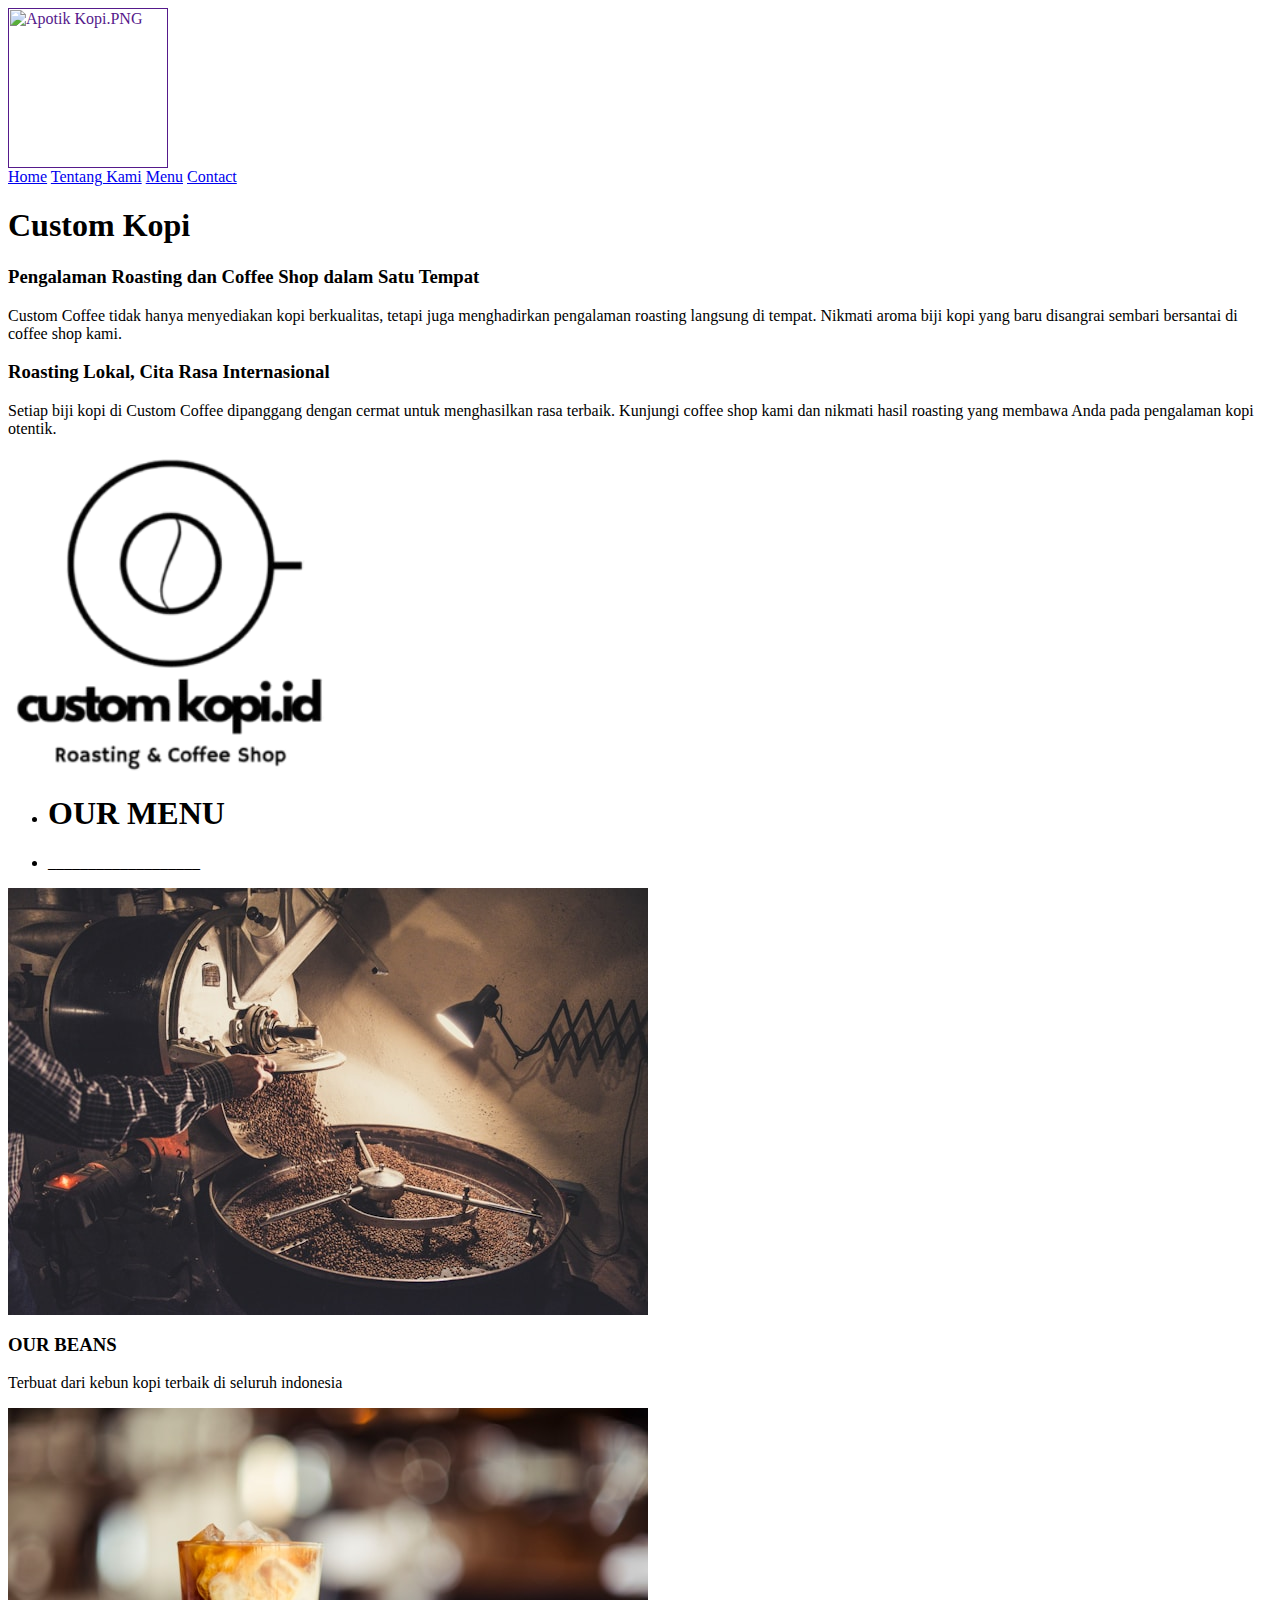
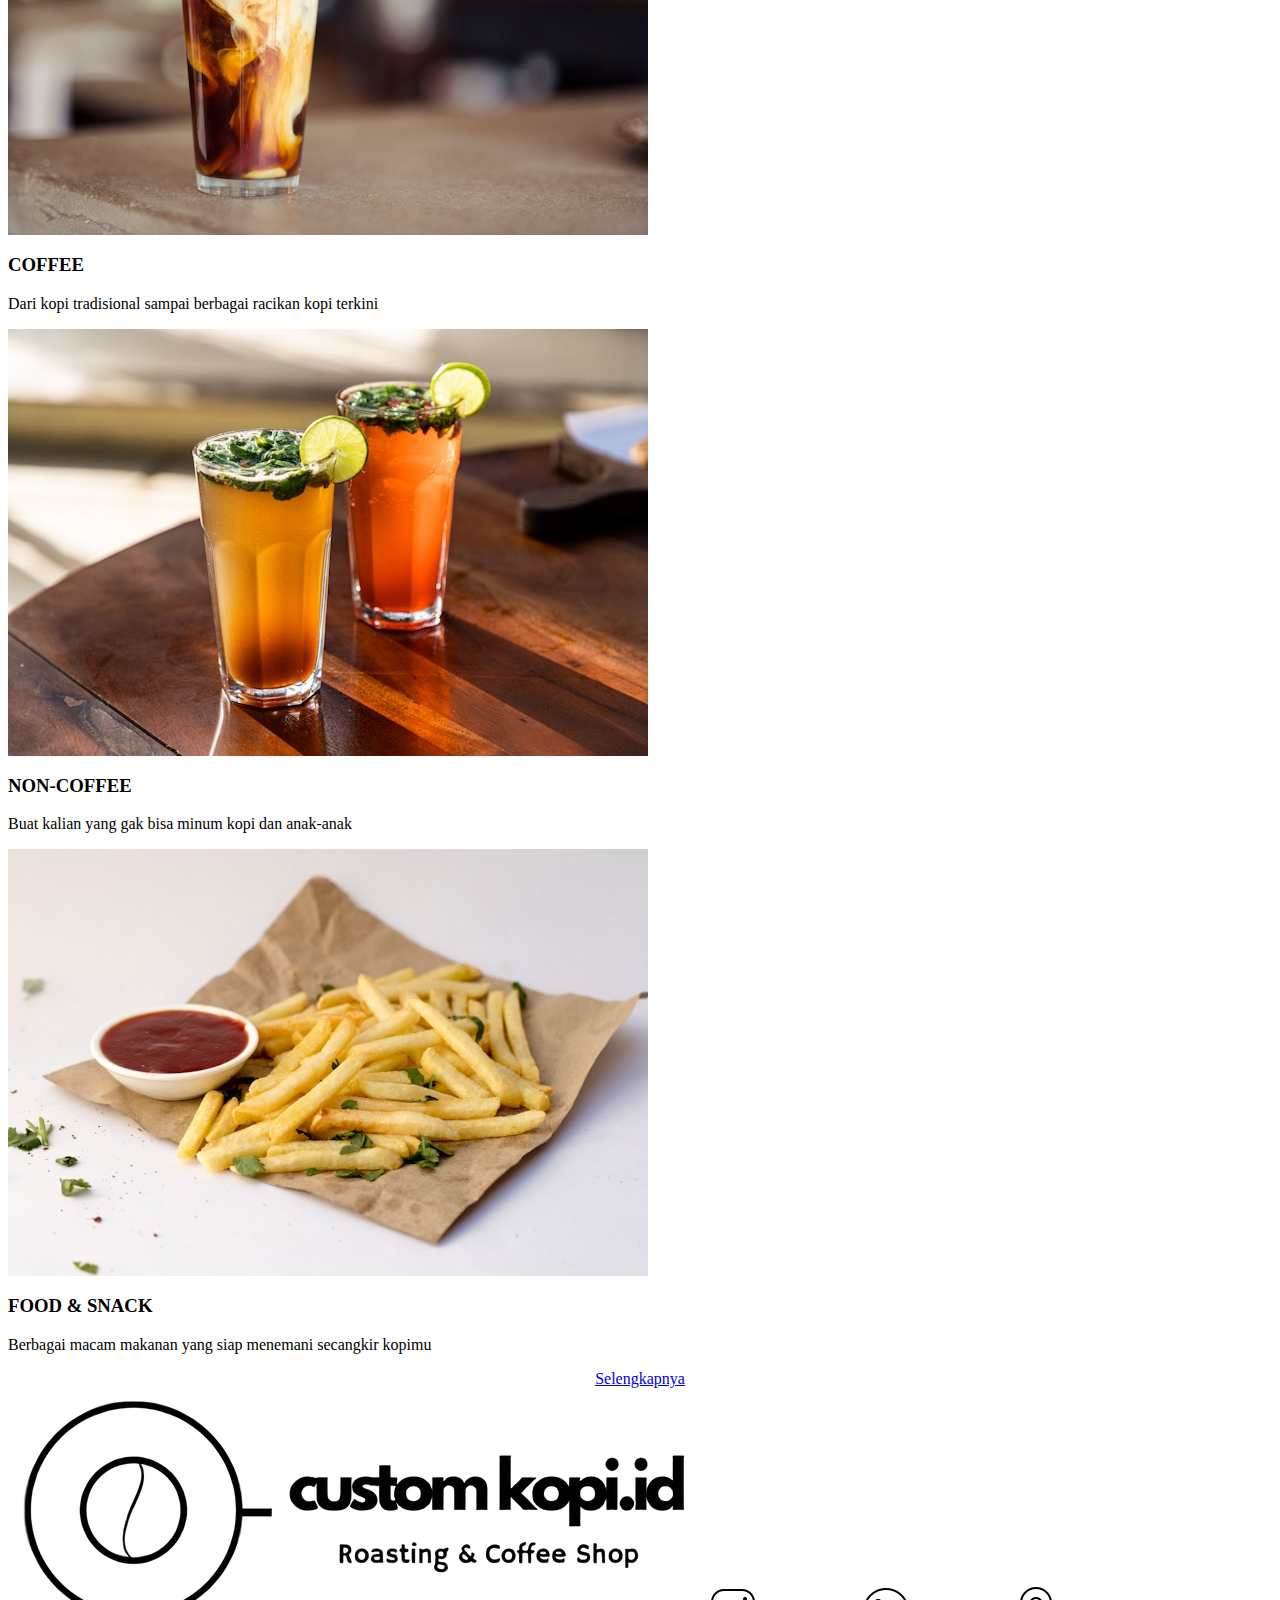
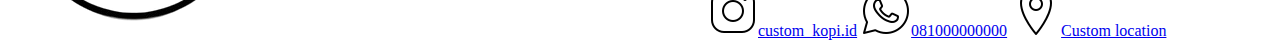
==== index.html @ 1eb49771 "mengganti ke index html" ====
<html lang="en">

<head>
    <meta charset="UTF-8">
    <meta name="viewport" content="width=device-width, initial-scale=1.0">
    <link rel="stylesheet" href="Style.css">
    <link rel="icon" href="foto/Custom_logo-removebg-preview 2.png">
    <title>Custom Kopi</title>
</head>

<body>
    <nav class="nav">
        <a href=""><img style="width: 10em;" src="foto/Custom logo 2 .PNG" alt="Apotik Kopi.PNG"></a>

        <div class="navbar">
            <a href="index.html">Home</a>
            <a href="Tentang_kami.html">Tentang Kami</a>
            <a href="Menu.html">Menu</a>
            <a href="Contact.html">Contact</a>
        </div>
    </nav>

    <div class="section_1">
        <div class="main">
            <h1>Custom Kopi</h1>
            <h3>Pengalaman Roasting dan Coffee Shop dalam Satu Tempat</h3>
            <p>Custom Coffee tidak hanya menyediakan kopi berkualitas, tetapi juga menghadirkan pengalaman roasting
                langsung di tempat. Nikmati aroma biji kopi yang baru disangrai sembari bersantai di coffee shop kami.
            </p>
            <h3>Roasting Lokal, Cita Rasa Internasional</h3>
            <p>Setiap biji kopi di Custom Coffee dipanggang dengan cermat untuk menghasilkan rasa terbaik. Kunjungi
                coffee shop kami dan nikmati hasil roasting yang membawa Anda pada pengalaman kopi otentik.</p>
        </div>
        <img style="width: 20em;" src="foto/Custom_logo-removebg-preview.png" alt="Custom logo">
    </div>

    <div class="section_2">
        <ul>
            <li>
                <h1>OUR MENU</h1>
            </li>
            <li>
                <p>___________________</p>
            </li>
        </ul>

        <div class="menu">   
            <div class="kotak">
                <img src="foto/yanapi-senaud-6HR8vpjYUHo-unsplash (1).jpg" alt="">
                <h3>OUR BEANS</h3>
                <p>Terbuat dari kebun kopi terbaik di seluruh indonesia</p>
            </div>
            <div class="kotak">
                <img src="foto/demi-deherrera-L-sm1B4L1Ns-unsplash.jpg" alt="">
                <h3>COFFEE</h3>
                <p>Dari kopi tradisional sampai berbagai racikan kopi terkini</p>
            </div>
            <div class="kotak">
                <img src="foto/jay-gajjar-GAMGWp_kQ-0-unsplash.jpg" alt="">
                <h3>NON-COFFEE</h3>
                <p>Buat kalian yang gak bisa minum kopi dan anak-anak</p>
            </div>
            <div class="kotak">
                <img src="foto/pixzolo-photography-8YBHgP0WrEo-unsplash.jpg" alt="">
                <h3>FOOD & SNACK</h3>
                <p>Berbagai macam makanan yang siap menemani secangkir kopimu</p>
            </div>
        </div>
        <div style="display: flex; justify-content: center; align-items: center;">
            <a class="a_hover" href="Menu.html">Selengkapnya</a>
        </div>
    </div>
    <footer class="footer">
        <img class="footer_logo" src="foto/Custom_logo_2_-removebg-preview.png" alt="Custom logo">
        <a href="https://www.instagram.com/custom_kopi.id/"><img class="footer_img" src="foto/icons8-instagram-50.png" alt="">custom_kopi.id</a>
        <a href="https://wa.me/081000000000"><img class="footer_img" src="foto/icons8-whatsapp-50.png" alt="">081000000000</a>
        <a href="https://maps.app.goo.gl/3bcbgzhW2fwgwUXr5"><img class="footer_img" src="foto/icons8-location-50.png" alt="">Custom location</a>
    </footer>
</body>

</html>
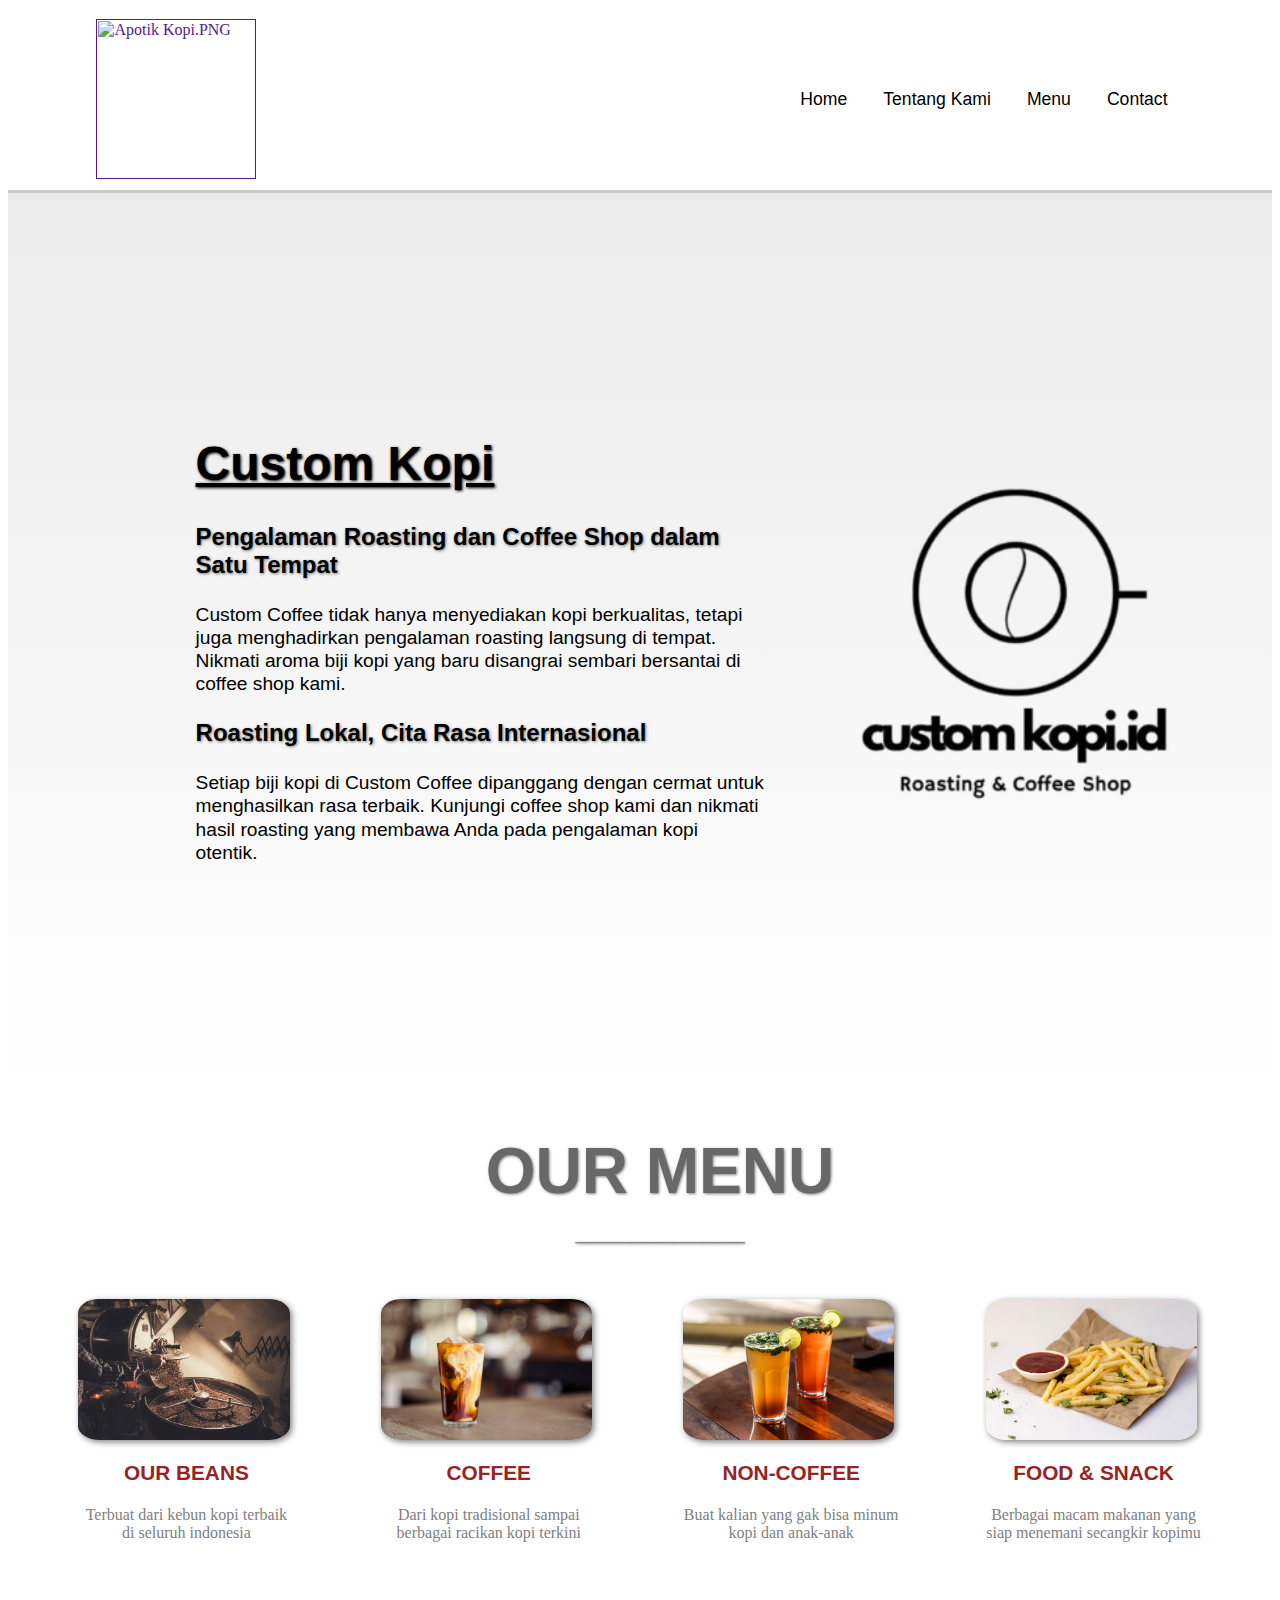
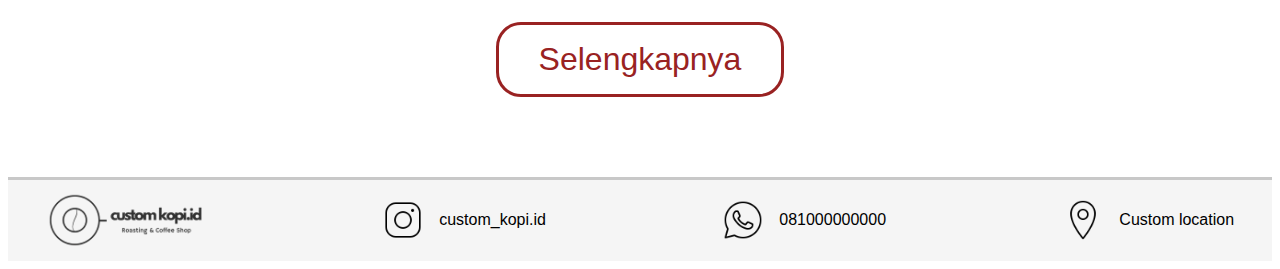
==== commit 34993131: "Update index.html" ====
--- a/index.html
+++ b/index.html
@@ -3,7 +3,7 @@
 <head>
     <meta charset="UTF-8">
     <meta name="viewport" content="width=device-width, initial-scale=1.0">
-    <link rel="stylesheet" href="Style.css">
+    <link rel="stylesheet" href="style.css">
     <link rel="icon" href="foto/Custom_logo-removebg-preview 2.png">
     <title>Custom Kopi</title>
 </head>
@@ -78,4 +78,4 @@
     </footer>
 </body>
 
-</html>+</html>
--- a/style.css
+++ b/style.css
@@ -0,0 +1,327 @@
+/* Nav */
+.nav {
+    display: flex;
+    justify-content: space-between;
+    align-items: center;
+    padding: 0.7rem 7%;
+    background-color: #fff;
+    border-bottom: 3px solid rgb(200, 200, 200);
+    top: 0;
+    left: 0;
+    right: 0;
+    z-index: 9999;
+}
+
+.navbar a {
+    color: black;
+    display: inline-block;
+    font-size: 1.1rem;
+    padding: 1rem;
+    text-decoration: none;
+    font-family: sans-serif;
+    transition-duration: 0.5s;
+}
+
+.navbar a:hover {
+    background-color: whitesmoke;
+    border-radius: 10px;
+}
+
+/* section 1 */
+.section_1 {
+    min-height: 100vh;
+    display: flex;
+    align-items: center;
+    justify-content: center;
+    background-color: #fff;
+    background-image: linear-gradient(to bottom, rgb(235, 235, 235), #fff);
+}
+
+.main {
+    max-width: 45%;
+    padding: 0.7rem 7%;
+    font-family: 'Gill Sans', 'Gill Sans MT', 'Trebuchet MS', sans-serif;
+}
+
+.main h1 {
+    font-size: 3em;
+    color: rgb(0, 0, 0);
+    text-shadow: 1px 1px 3px rgba(3, 3, 3, 3);
+    text-decoration: underline;
+}
+
+.main h3 {
+    font-size: 1.5em;
+    text-shadow: 1px 1px 3px rgba(1, 1, 1, 0.5);
+}
+
+.main p {
+    font-size: 1.2em;
+    margin-top: 1rem;
+    line-height: 1.2;
+    font-weight: 100;
+}
+
+/* section 2 */
+.section_2 {
+    background-color: #fff;
+    justify-content: center;
+    align-items: center;
+}
+
+.section_2 ul {
+    color: rgb(104, 104, 104);
+    font-family: sans-serif;
+    font-size: 2rem;
+    list-style: none;
+    text-shadow: 1px 1px 3px gray;
+}
+
+.section_2 li {
+    display: flex;
+    align-items: center;
+    justify-content: center;
+    line-height: 0.1;
+}
+
+.menu {
+    display: flex;
+    flex-wrap: wrap;
+    align-items: center;
+    justify-content: space-evenly;
+}
+
+.a_hover{
+    transition-duration: 0.25s;
+}
+
+.a_hover:hover {
+    color: #fff;
+    background-color: rgb(153, 34, 34);
+    border-color: rgb(153, 34, 34);
+}
+
+.section_2 .kotak {
+    color: black;
+    font-size: 1.1rem;
+    margin: 1rem;
+}
+
+.section_2 img {
+    border-radius: 10%;
+    width: 12em;
+    display: flex;
+    justify-content: center;
+    align-items: center;
+    box-shadow: 1px 3px 3px gray;
+}
+
+.section_2 h3 {
+    display: flex;
+    justify-content: center;
+    align-items: center;
+    font-size: 1.3rem;
+    font-family: sans-serif;
+    color: rgb(153, 34, 34);
+}
+
+.section_2 p {
+    display: flex;
+    justify-content: center;
+    align-items: center;
+    text-align: center;
+    font-size: 1rem;
+    color: gray;
+    max-width: 13.5rem;
+}
+
+.section_2 a {
+    background-color: white;
+    border-style: solid;
+    border-color: rgb(153, 34, 34);
+    color: rgb(153, 34, 34);
+    padding: 1rem 2.5rem;
+    border-radius: 25px;
+    display: inline-block;
+    font-size: 2rem;
+    text-decoration: none;
+    margin-top: 3rem;
+    font-family: sans-serif;
+}
+
+/* Footer */
+.footer {
+    background-color: whitesmoke;
+    display: flex;
+    align-items: center;
+    justify-content: space-between;
+    margin-top: 5rem;
+    padding: 0.3rem 3%;
+    border-top: 3px solid rgb(200, 200, 200);
+}
+
+.footer a {
+    display: flex;
+    align-items: center;
+    justify-content: space-between;
+    text-decoration: none;
+    color: black;
+    font-size: 1rem;
+    font-family: sans-serif;
+}
+
+.footer_img {
+    margin: 1rem;
+    width: 2.5rem;
+}
+
+.footer_logo {
+    width: 10rem;
+    opacity: 80%;
+}
+
+/* section 3 */
+.section_3 {
+    min-height: 75vh;
+    display: flex;
+    align-items: center;
+    justify-content: center;
+    background-color: whitesmoke;
+}
+.section_3 img{
+    box-shadow: 2px 2px 6px gray;
+}
+
+/* Menu.html */
+.kotak img {
+    border-radius: 10%;
+    width: 12em;
+    display: flex;
+    justify-content: center;
+    align-items: center;
+    box-shadow: 2px 2px 6px gray;
+}
+
+.kotak_menu {
+    display: flex;
+    justify-content: space-evenly;
+    align-items: center;
+}
+
+.kotak_menu h3 {
+    display: flex;
+    justify-content: center;
+    align-items: center;
+    font-size: 1.3rem;
+    font-family: sans-serif;
+    color: rgb(153, 34, 34);
+    line-height: 3;
+}
+
+.header_menu {
+    display: flex;
+    justify-content: center;
+    align-items: center;
+    font-family: sans-serif;
+}
+
+/* Contact */
+.hubungi {
+    margin-top: 2rem;
+    border: 3px solid gray;
+    display: flex;
+    width: 80%;
+    box-shadow: 2px 2px 6px gray;
+}
+
+.map {
+    padding: 1rem;
+    width: 100%;
+    height: 25em;
+}
+
+.form {
+    display: flex;
+    justify-content: center;
+    align-items: center;
+    padding: 0.5rem 0.5rem;
+    width: 100%;
+    margin-right: 5rem;
+}
+
+.form img {
+    width: 2rem;
+    padding: 1rem;
+}
+
+.form input {
+    width: 15em;
+    background-color: whitesmoke;
+    color: black;
+    border: 2px solid gray;
+    border-radius: 4px;
+    resize: vertical;
+    font-family: sans-serif;
+}
+
+.pesan {
+    width: 15em;
+    background-color: whitesmoke;
+    color: black;
+    border: 2px solid gray;
+    border-radius: 4px;
+    resize: vertical;
+    font-family: sans-serif;
+}
+
+.submit {
+    display: flex;
+    justify-content: center;
+    align-items: center;
+}
+
+.submit button {
+    border: 2px solid gray;
+    color: gray;
+    border-radius: 4px;
+    margin: 1rem;
+    width: 7em;
+    font-size: 1em;
+    cursor: pointer;
+    font-weight: bold;
+    transition-duration: 0.25s;
+}
+
+.submit button:hover {
+    background-color: gray;
+    color: white;
+    font-family: sans-serif;
+}
+
+@media (min-width: 1900px) {
+    html {
+        font-size: 120%;
+    }
+}
+
+@media (max-width: 768px) {
+    html {
+        font-size: 62.5%;
+    }
+
+    .map {
+        flex-wrap: wrap;
+        height: 70%;
+        width: 93%;
+    }
+
+    .hubungi {
+        flex-wrap: wrap;
+    }
+}
+
+@media (max-width: 450px) {
+    html {
+        font-size: 55%;
+    }
+}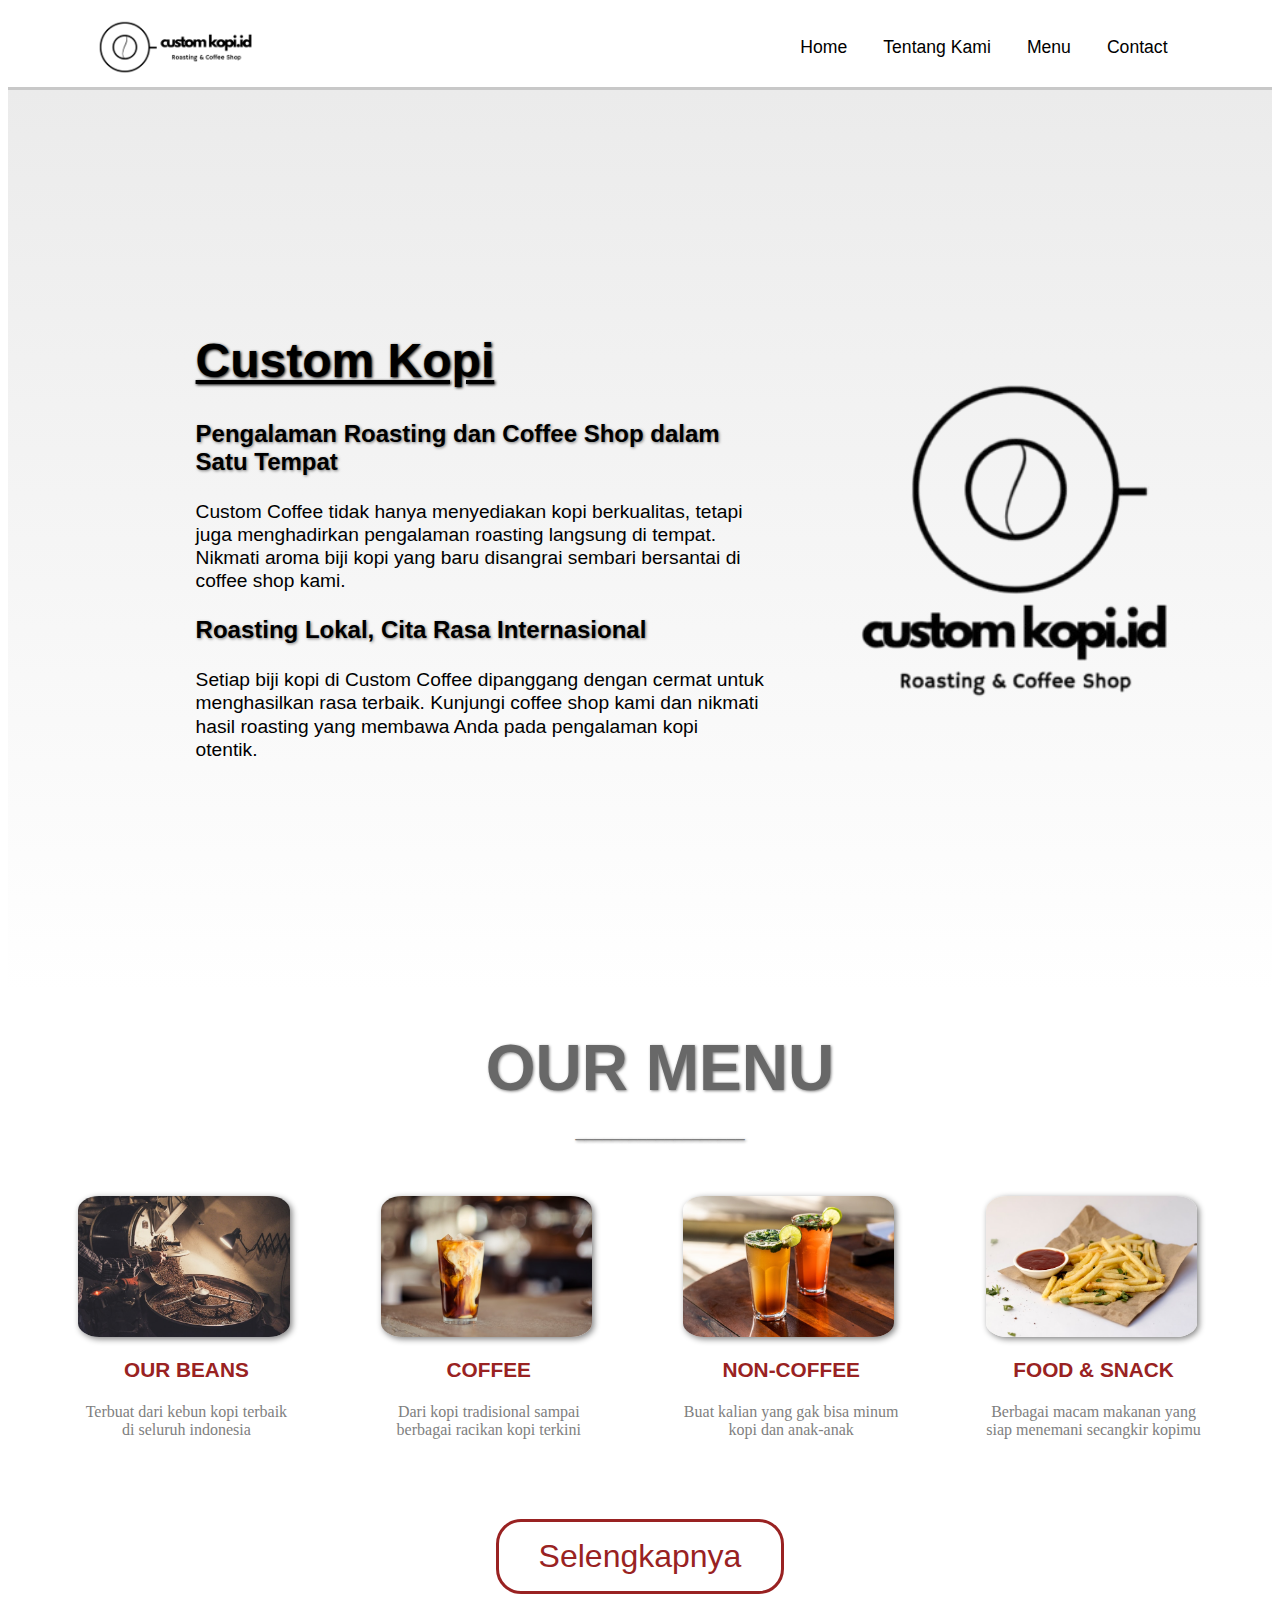
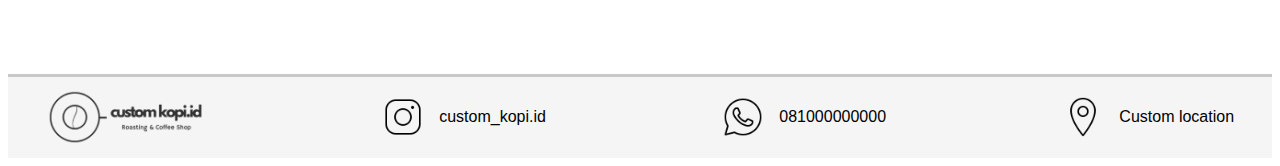
==== commit 8f71c305: "revisi" ====
--- a/index.html
+++ b/index.html
@@ -10,7 +10,7 @@
 
 <body>
     <nav class="nav">
-        <a href=""><img style="width: 10em;" src="foto/Custom logo 2 .PNG" alt="Apotik Kopi.PNG"></a>
+        <a href=""><img style="width: 10em;" src="foto/Custom_logo_2_-removebg-preview.png" alt="Apotik Kopi.PNG"></a>
 
         <div class="navbar">
             <a href="index.html">Home</a>
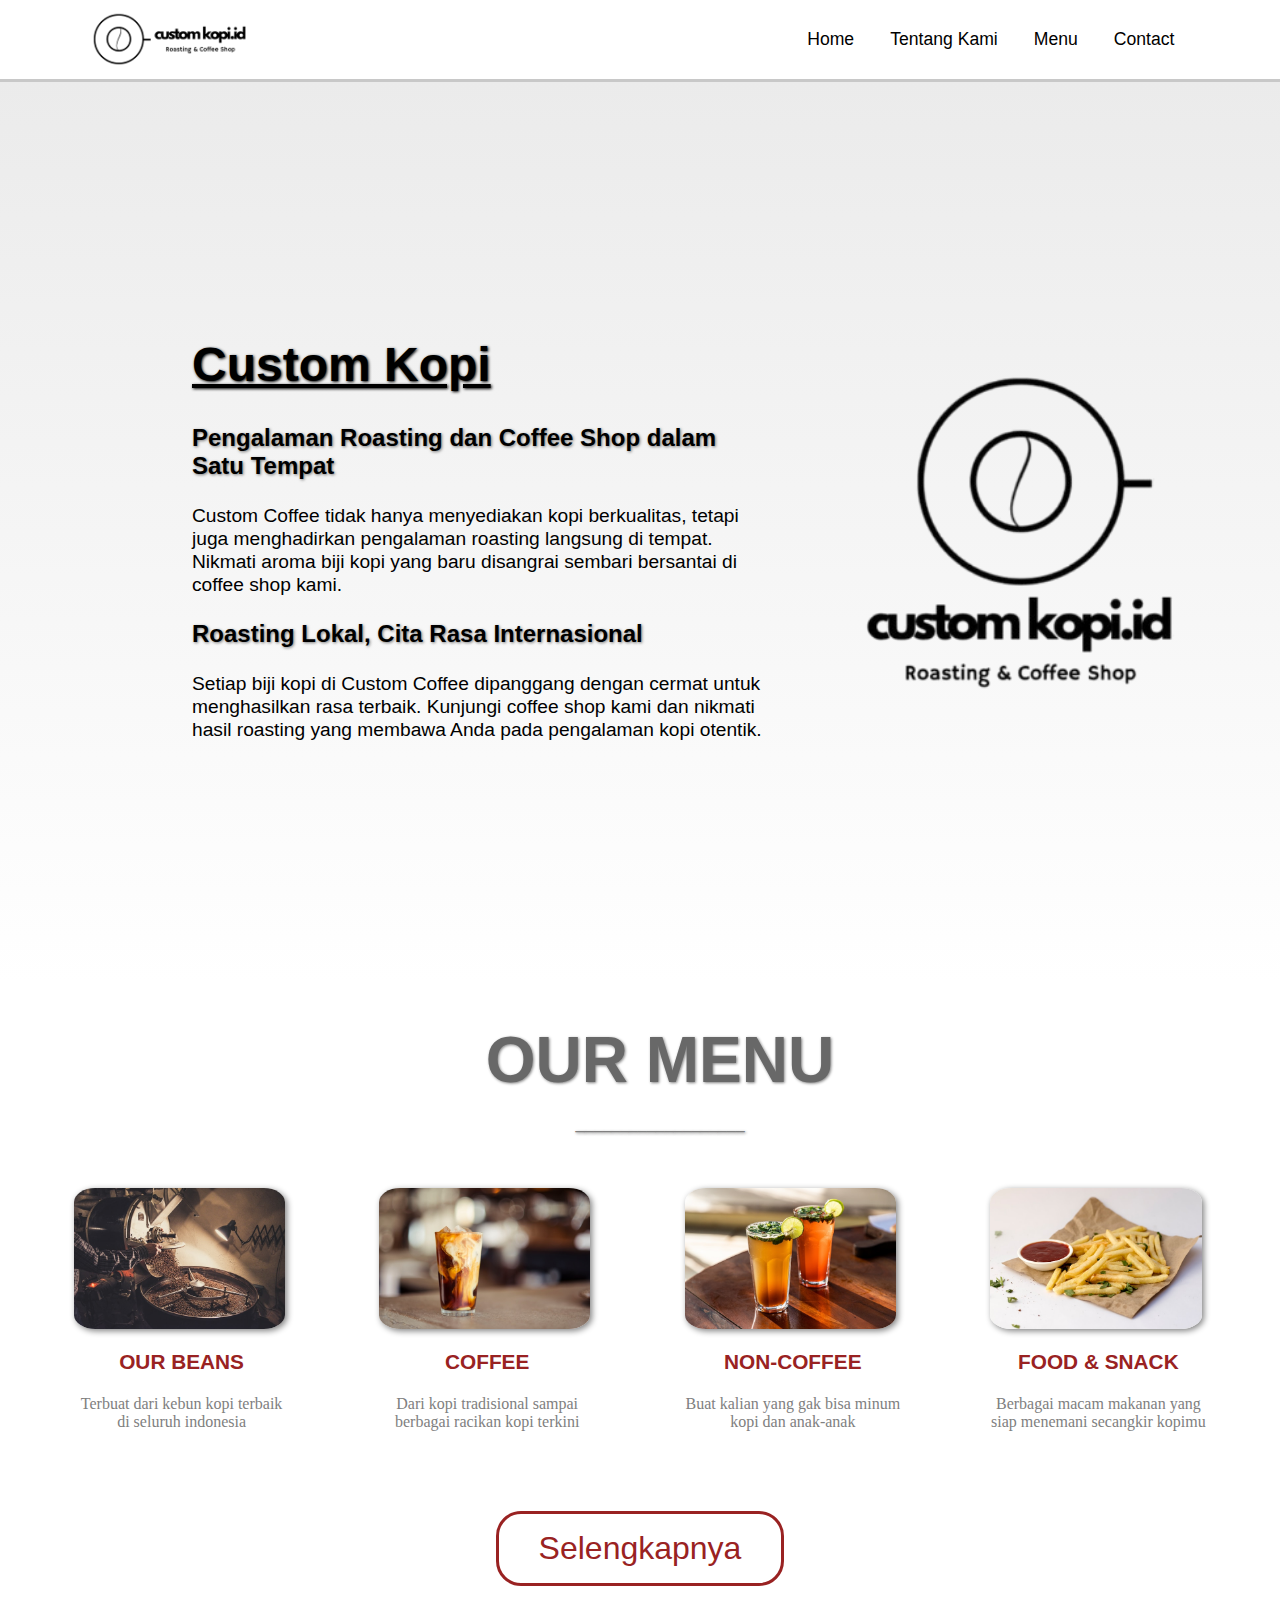
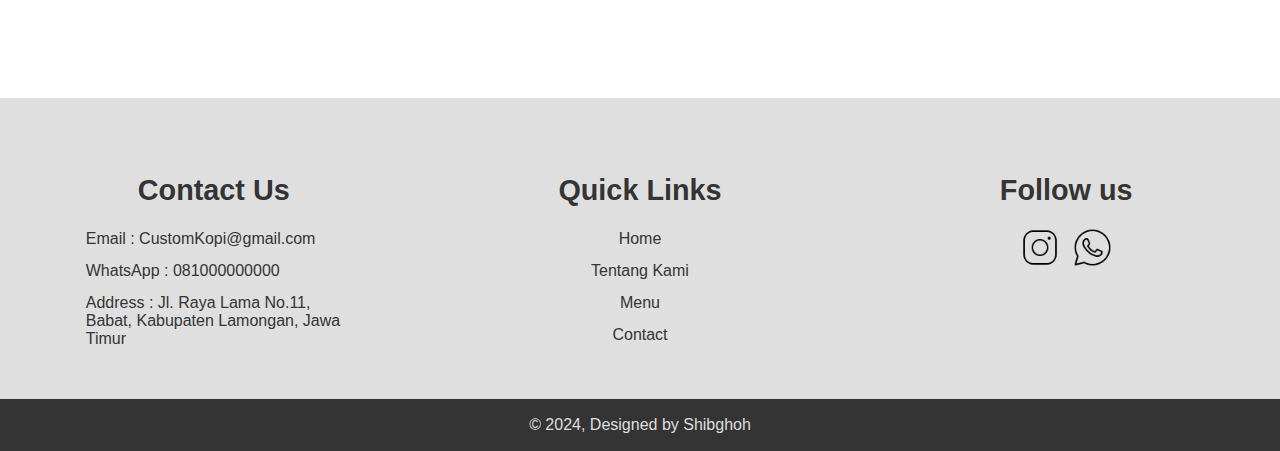
==== commit cff20284: "revisi footer" ====
--- a/index.html
+++ b/index.html
@@ -44,7 +44,7 @@
             </li>
         </ul>
 
-        <div class="menu">   
+        <div class="menu">
             <div class="kotak">
                 <img src="foto/yanapi-senaud-6HR8vpjYUHo-unsplash (1).jpg" alt="">
                 <h3>OUR BEANS</h3>
@@ -70,12 +70,34 @@
             <a class="a_hover" href="Menu.html">Selengkapnya</a>
         </div>
     </div>
-    <footer class="footer">
-        <img class="footer_logo" src="foto/Custom_logo_2_-removebg-preview.png" alt="Custom logo">
-        <a href="https://www.instagram.com/custom_kopi.id/"><img class="footer_img" src="foto/icons8-instagram-50.png" alt="">custom_kopi.id</a>
-        <a href="https://wa.me/081000000000"><img class="footer_img" src="foto/icons8-whatsapp-50.png" alt="">081000000000</a>
-        <a href="https://maps.app.goo.gl/3bcbgzhW2fwgwUXr5"><img class="footer_img" src="foto/icons8-location-50.png" alt="">Custom location</a>
+    
+    <footer class="footer-container">
+        <div class="footer-content">
+            <h3>Contact Us</h3>
+            <p>Email : CustomKopi@gmail.com</p>
+            <p>WhatsApp : 081000000000</p>
+            <p>Address : Jl. Raya Lama No.11, Babat, Kabupaten Lamongan, Jawa Timur</p>
+        </div>
+        <div class="footer-content">
+            <h3>Quick Links</h3>
+            <ul class="list">
+                <li><a href="index.html">Home</a></li>
+                <li><a href="Tentang_kami.html">Tentang Kami</a></li>
+                <li><a href="Menu.html">Menu</a></li>
+                <li><a href="Contact.html">Contact</a></li>
+            </ul>
+        </div>
+        <div class="footer-content">
+            <h3>Follow us</h3>
+            <ul class="list-sosmed">
+                <li><a href="https://www.instagram.com/custom_kopi.id/"><img src="foto/icons8-instagram-50.png" alt=""></a></li>
+                <li><a href="https://wa.me/081000000000"><img src="foto/icons8-whatsapp-50.png" alt=""></a></li>
+            </ul>
+        </div>
     </footer>
+    <div class="footer-bottom">
+        <p>&copy; 2024, Designed by Shibghoh</p>
+    </div>
 </body>
 
-</html>
+</html>--- a/style.css
+++ b/style.css
@@ -1,4 +1,7 @@
 /* Nav */
+body{
+    margin: 0;
+}
 .nav {
     display: flex;
     justify-content: space-between;
@@ -149,37 +152,6 @@
     font-family: sans-serif;
 }
 
-/* Footer */
-.footer {
-    background-color: whitesmoke;
-    display: flex;
-    align-items: center;
-    justify-content: space-between;
-    margin-top: 5rem;
-    padding: 0.3rem 3%;
-    border-top: 3px solid rgb(200, 200, 200);
-}
-
-.footer a {
-    display: flex;
-    align-items: center;
-    justify-content: space-between;
-    text-decoration: none;
-    color: black;
-    font-size: 1rem;
-    font-family: sans-serif;
-}
-
-.footer_img {
-    margin: 1rem;
-    width: 2.5rem;
-}
-
-.footer_logo {
-    width: 10rem;
-    opacity: 80%;
-}
-
 /* section 3 */
 .section_3 {
     min-height: 75vh;
@@ -298,7 +270,95 @@
     font-family: sans-serif;
 }
 
-@media (min-width: 1900px) {
+/* Footer */
+footer{
+    background-color: #DFDFDF;
+    padding-top: 3rem;
+    margin-top: 7rem;
+    padding-bottom: 2rem;
+}
+.footer-container{
+    width: 100%;
+    display: flex;
+    justify-content: center;
+}
+footer h3{
+    font-size: 1.8rem;
+    margin-bottom: 1rem;
+    text-align: center;
+    color: #343434;
+    font-family: sans-serif;
+}
+.footer-content{
+    width: 33.3%;
+}
+.footer-content p{
+    width: 16rem;
+    margin: auto;
+    padding: 7px;
+    color: #343434;
+    font-family: sans-serif;
+}
+.footer-content ul{
+    text-align: center;
+}
+.list{
+    padding: 0;
+}
+.list li{
+    width: auto;
+    text-align: center;
+    list-style-type: none;
+    padding: 7px;
+    position: relative;
+    color: #343434;
+    font-family: sans-serif;
+}
+.list li::before{
+    content: '';
+    position: absolute;
+    transform: translate(-50%,-50%);
+    left: 50%;
+    top: 100%;
+    width: 0;
+    height: 2px;
+    background: #343434;
+    transition-duration: .5s;
+}
+.list li:hover::before{
+    width: 70px;
+}
+.list-sosmed{
+    padding: 0;
+    text-align: center;
+}
+.list-sosmed li{
+    display: inline-block;
+    text-align: center;
+    padding: 5px;
+}
+.list-sosmed img{
+    width: 2.4rem;
+}
+footer a{
+    text-decoration: none;
+    color: #343434;
+}
+.footer-bottom{
+    background-color: #343434;
+    text-align: center;
+    padding: 10px 0;
+    margin: 0;
+}
+.footer-bottom p{
+    color: #DFDFDF;
+    margin: 0;
+    font-size: 1rem;
+    padding: 7px;
+    font-family: sans-serif;
+}
+
+@media (min-width: 1440px) {
     html {
         font-size: 120%;
     }
@@ -324,4 +384,9 @@
     html {
         font-size: 55%;
     }
+}
+@media (max-width: 375px) {
+    html {
+        font-size: 45%;
+    }
 }